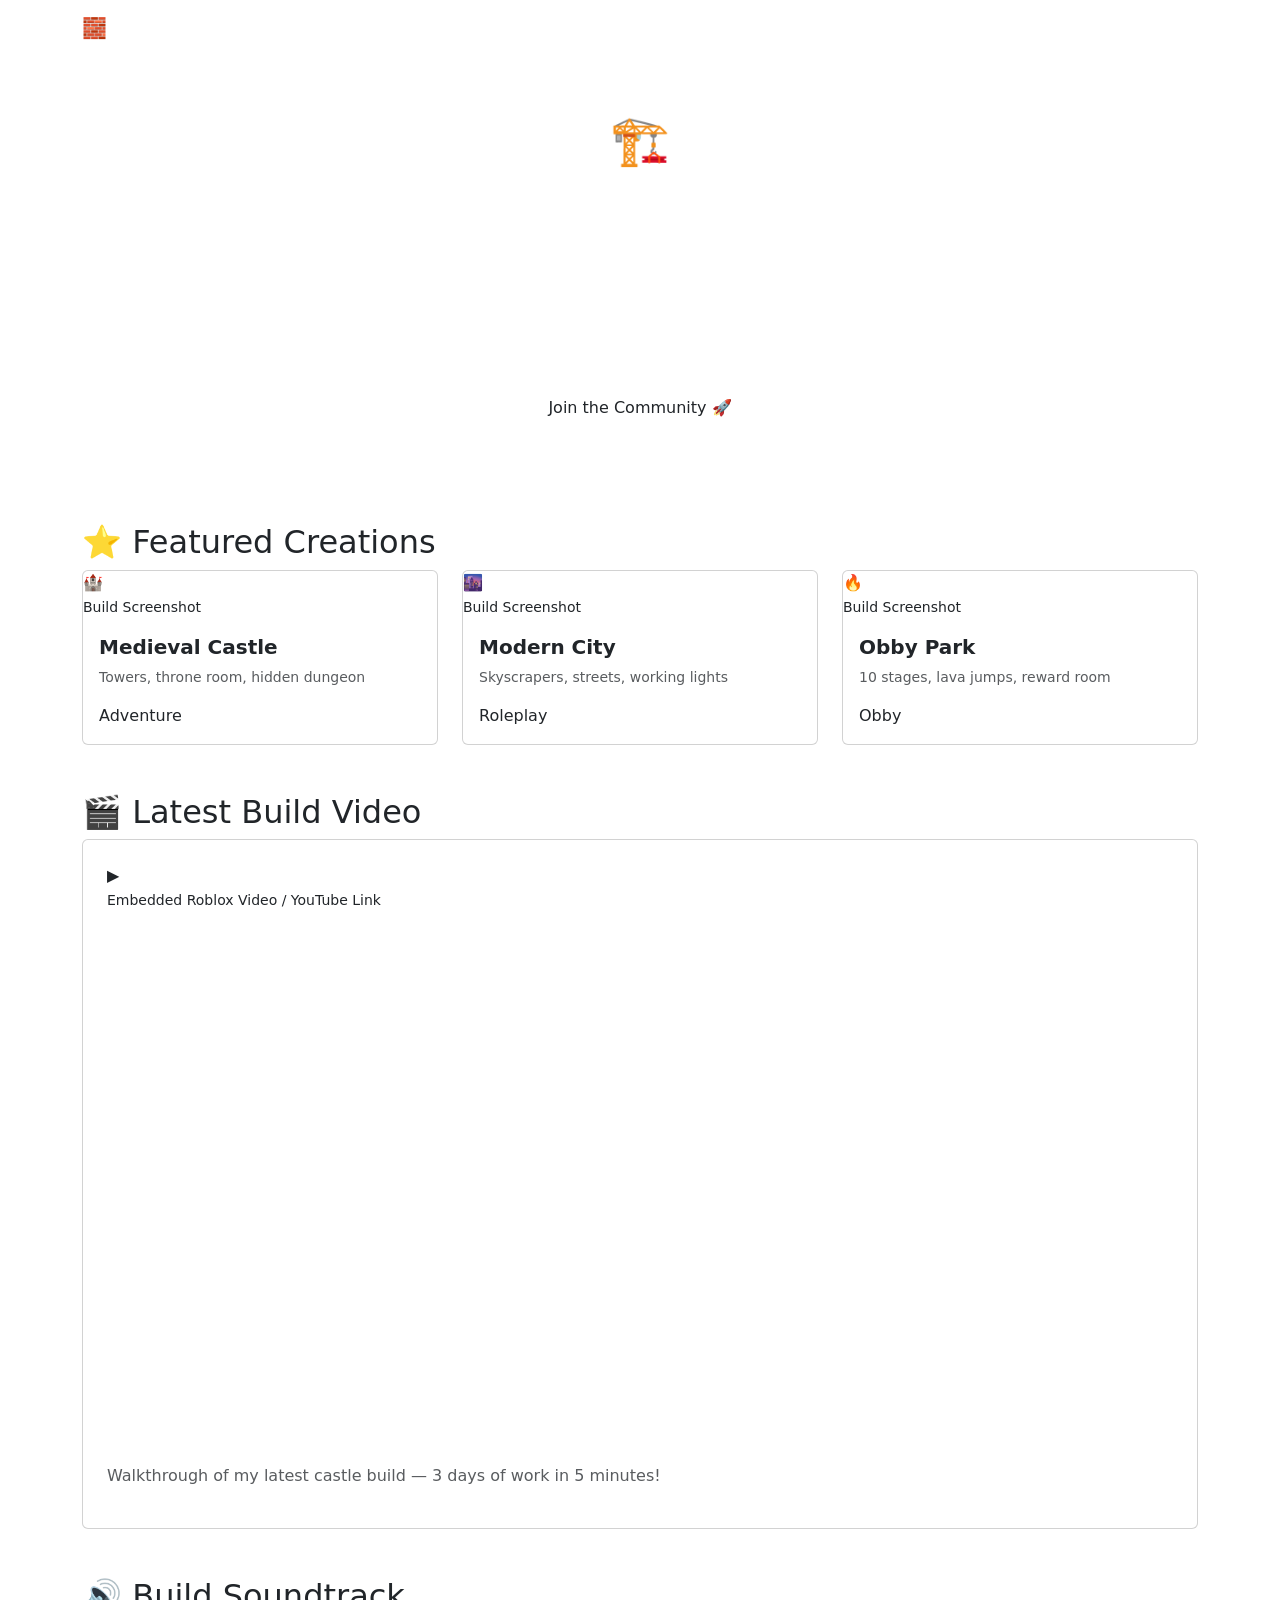
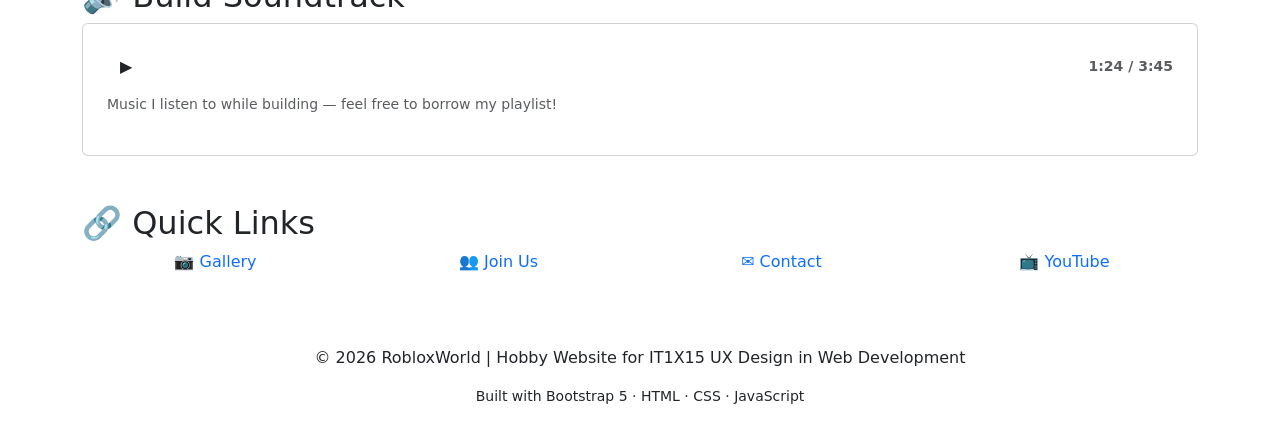
==== UXWEBSITE/index.html @ 6eabf4a2 "Add files via upload" ====
<!DOCTYPE html>
<html lang="en">
<head>
    <meta charset="UTF-8">
    <meta name="viewport" content="width=device-width, initial-scale=1.0">
    <title>RobloxWorld — Home</title>
    <!-- Bootstrap 5 CSS -->
    <link href="https://cdn.jsdelivr.net/npm/bootstrap@5.3.3/dist/css/bootstrap.min.css" rel="stylesheet">
    <!-- Custom CSS -->
    <link href="css/style.css" rel="stylesheet">
</head>
<body>

<!-- ====== NAVIGATION MENU (shared across all pages) ====== -->
<nav class="navbar navbar-expand-lg navbar-dark sticky-top custom-nav">
    <div class="container">
        <a class="navbar-brand fw-bold" href="index.html">🧱 RobloxWorld</a>
        <button class="navbar-toggler" type="button" data-bs-toggle="collapse" data-bs-target="#navMenu">
            <span class="navbar-toggler-icon"></span>
        </button>
        <div class="collapse navbar-collapse" id="navMenu">
            <ul class="navbar-nav ms-auto">
                <li class="nav-item"><a class="nav-link active" href="index.html">Home</a></li>
                <li class="nav-item"><a class="nav-link" href="builds.html">My Builds</a></li>
                <li class="nav-item"><a class="nav-link" href="community.html">Community</a></li>
                <li class="nav-item"><a class="nav-link" href="about.html">About</a></li>
            </ul>
        </div>
    </div>
</nav>

<!-- ====== HERO SECTION ====== -->
<header class="hero-section text-center text-white">
    <div class="container py-5">
        <div style="font-size: 3rem;">🏗️</div>
        <h1 class="display-4 fw-bold mt-2">Welcome to RobloxWorld</h1>
        <p class="lead mt-3 mx-auto" style="max-width: 500px;">
            Hi! I'm a Roblox builder sharing my creations with the world. Explore my builds, join events, and let's create something amazing together!
        </p>
        <a href="community.html" class="btn btn-cta mt-3">Join the Community 🚀</a>
    </div>
</header>

<!-- ====== FEATURED CREATIONS ====== -->
<section class="container py-5">
    <h2 class="section-title">⭐ Featured Creations</h2>
    <div class="row g-4">
        <div class="col-md-4">
            <div class="card build-card h-100">
                <div class="img-placeholder">🏰<br><small>Build Screenshot</small></div>
                <div class="card-body">
                    <h5 class="fw-bold">Medieval Castle</h5>
                    <p class="text-muted small">Towers, throne room, hidden dungeon</p>
                    <span class="badge-tag">Adventure</span>
                </div>
            </div>
        </div>
        <div class="col-md-4">
            <div class="card build-card h-100">
                <div class="img-placeholder">🌆<br><small>Build Screenshot</small></div>
                <div class="card-body">
                    <h5 class="fw-bold">Modern City</h5>
                    <p class="text-muted small">Skyscrapers, streets, working lights</p>
                    <span class="badge-tag">Roleplay</span>
                </div>
            </div>
        </div>
        <div class="col-md-4">
            <div class="card build-card h-100">
                <div class="img-placeholder">🔥<br><small>Build Screenshot</small></div>
                <div class="card-body">
                    <h5 class="fw-bold">Obby Park</h5>
                    <p class="text-muted small">10 stages, lava jumps, reward room</p>
                    <span class="badge-tag">Obby</span>
                </div>
            </div>
        </div>
    </div>
</section>

<!-- ====== MULTIMEDIA: VIDEO ====== -->
<section class="container pb-5">
    <h2 class="section-title">🎬 Latest Build Video</h2>
    <div class="card p-4">
        <div class="img-placeholder" style="aspect-ratio: 16/9;">
            ▶<br><small>Embedded Roblox Video / YouTube Link</small>
        </div>
        <p class="text-muted">Walkthrough of my latest castle build — 3 days of work in 5 minutes!</p>
    </div>
</section>

<!-- ====== MULTIMEDIA: AUDIO ====== -->
<section class="container pb-5">
    <h2 class="section-title">🔊 Build Soundtrack</h2>
    <div class="card p-4">
        <div class="d-flex align-items-center gap-3">
            <button class="btn btn-cta rounded-circle play-btn">▶</button>
            <div class="flex-grow-1">
                <div class="audio-track">
                    <div class="audio-progress"></div>
                </div>
            </div>
            <span class="text-muted small fw-bold">1:24 / 3:45</span>
        </div>
        <p class="text-muted small mt-2">Music I listen to while building — feel free to borrow my playlist!</p>
    </div>
</section>

<!-- ====== QUICK LINKS ====== -->
<section class="container pb-5">
    <h2 class="section-title">🔗 Quick Links</h2>
    <div class="row g-3">
        <div class="col-md-3">
            <a href="builds.html" class="skill-badge text-decoration-none d-block text-center">📷 Gallery</a>
        </div>
        <div class="col-md-3">
            <a href="community.html" class="skill-badge text-decoration-none d-block text-center">👥 Join Us</a>
        </div>
        <div class="col-md-3">
            <a href="about.html" class="skill-badge text-decoration-none d-block text-center">✉️ Contact</a>
        </div>
        <div class="col-md-3">
            <a href="https://youtube.com" target="_blank" class="skill-badge text-decoration-none d-block text-center">📺 YouTube</a>
        </div>
    </div>
</section>

<!-- ====== FOOTER ====== -->
<footer class="footer text-center py-4">
    <p>© 2026 RobloxWorld | Hobby Website for IT1X15 UX Design in Web Development</p>
    <p class="small">Built with Bootstrap 5 · HTML · CSS · JavaScript</p>
</footer>

<!-- Bootstrap 5 JS -->
<script src="https://cdn.jsdelivr.net/npm/bootstrap@5.3.3/dist/js/bootstrap.bundle.min.js"></script>
<!-- Custom JS -->
<script src="js/script.js"></script>
</body>
</html>
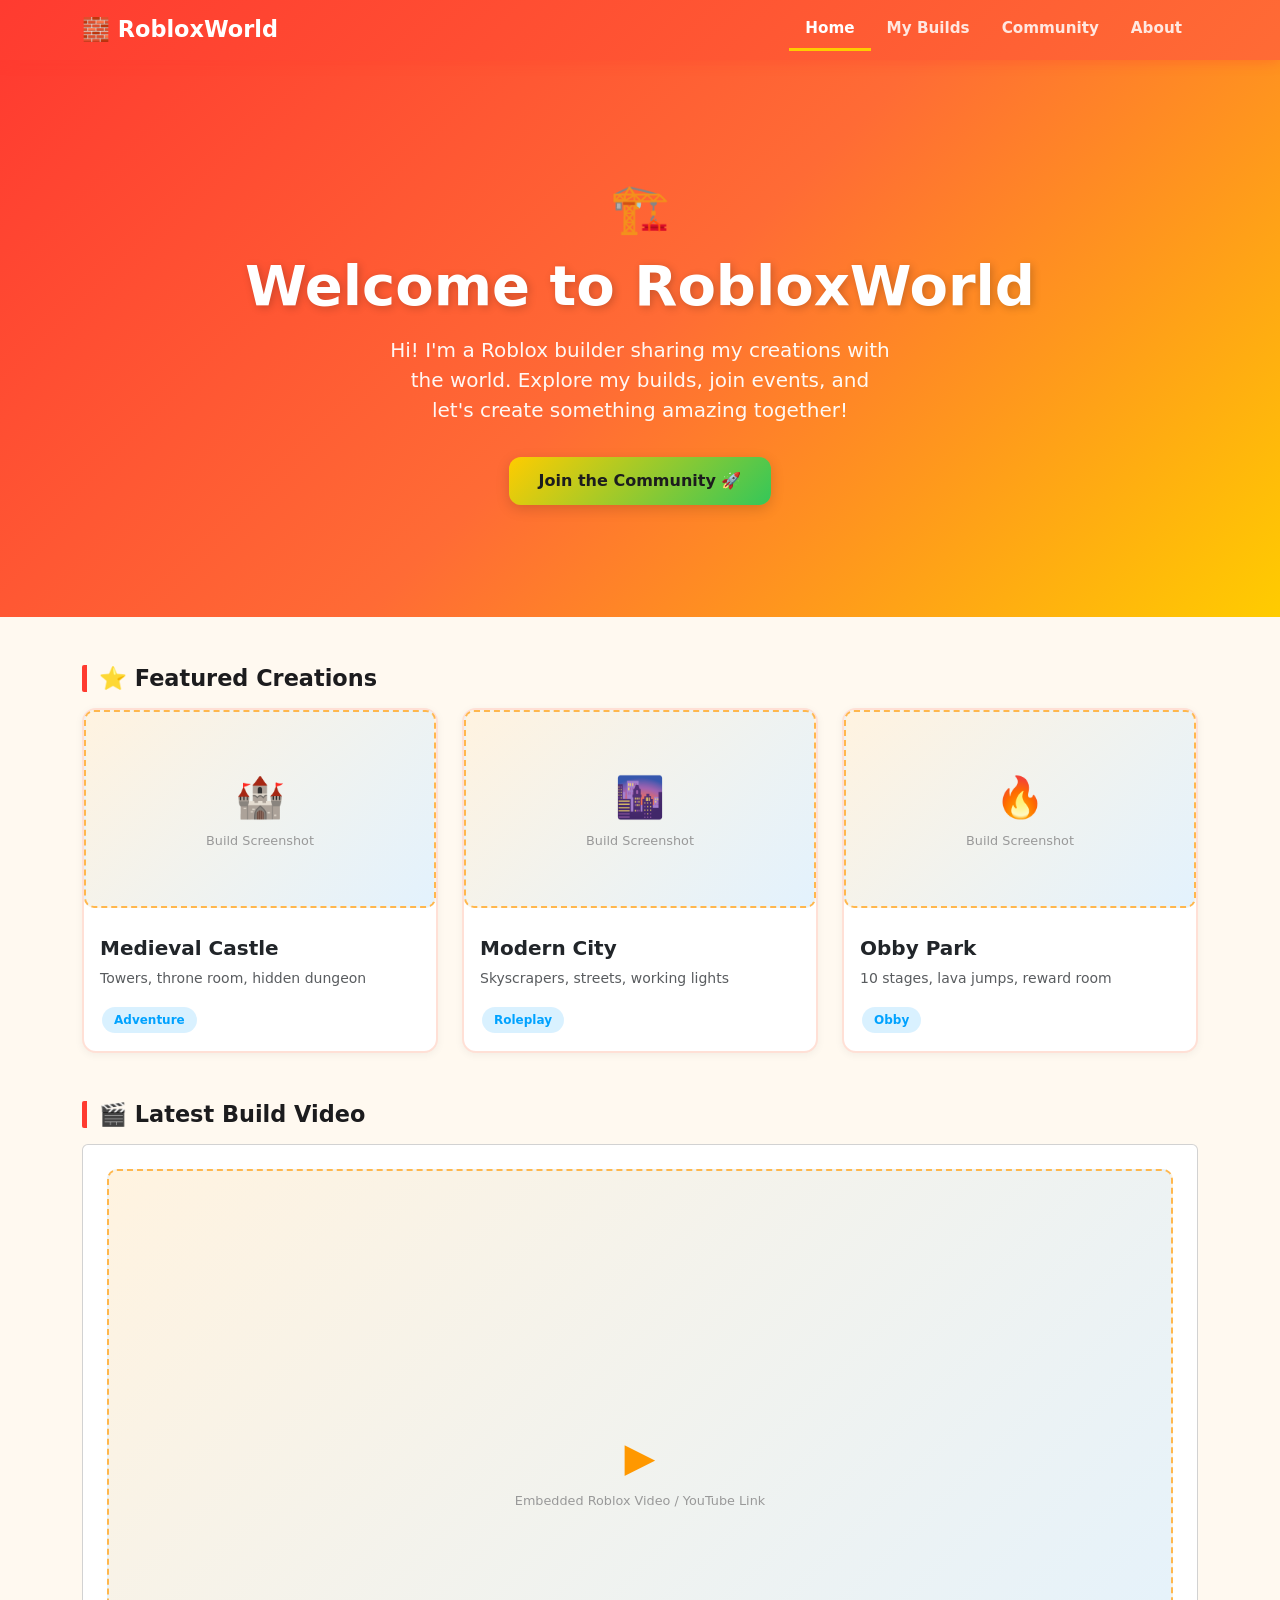
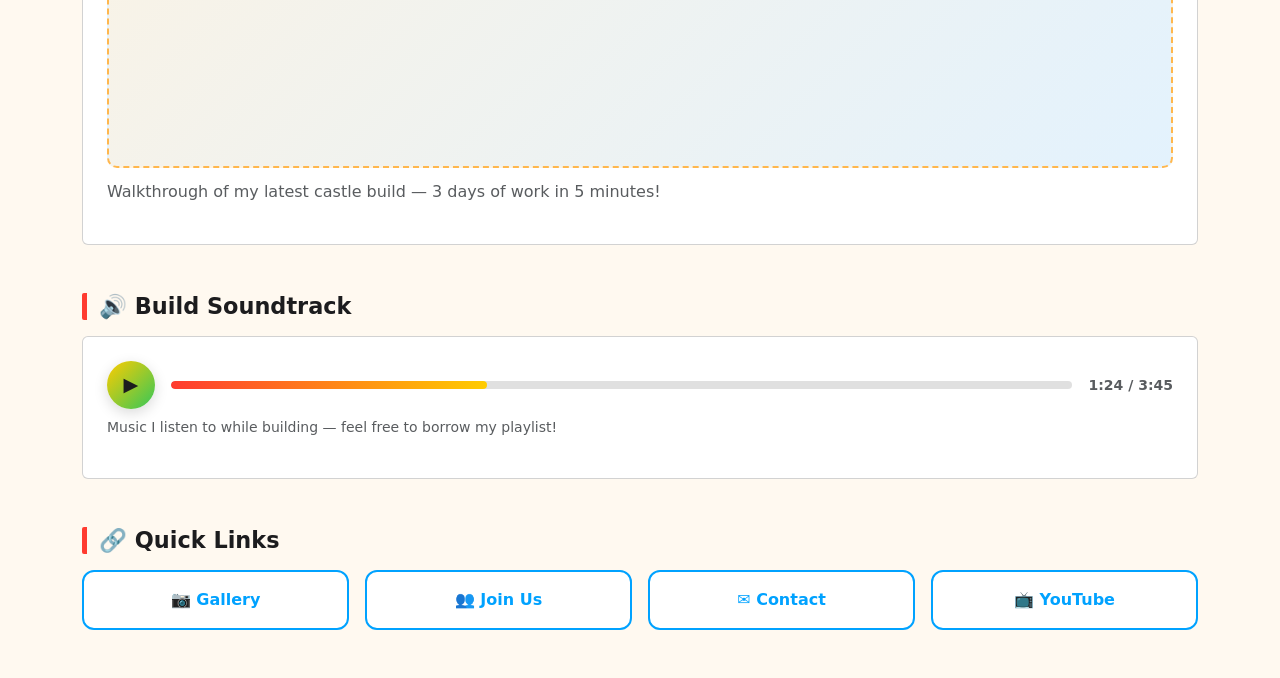
==== commit b7951888: "Update index.html" ====
--- a/UXWEBSITE/index.html
+++ b/UXWEBSITE/index.html
@@ -7,7 +7,7 @@
     <!-- Bootstrap 5 CSS -->
     <link href="https://cdn.jsdelivr.net/npm/bootstrap@5.3.3/dist/css/bootstrap.min.css" rel="stylesheet">
     <!-- Custom CSS -->
-    <link href="css/style.css" rel="stylesheet">
+    <link href="style.css" rel="stylesheet">
 </head>
 <body>
 
@@ -125,15 +125,11 @@
     </div>
 </section>
 
-<!-- ====== FOOTER ====== -->
-<footer class="footer text-center py-4">
-    <p>© 2026 RobloxWorld | Hobby Website for IT1X15 UX Design in Web Development</p>
-    <p class="small">Built with Bootstrap 5 · HTML · CSS · JavaScript</p>
-</footer>
+
 
 <!-- Bootstrap 5 JS -->
 <script src="https://cdn.jsdelivr.net/npm/bootstrap@5.3.3/dist/js/bootstrap.bundle.min.js"></script>
 <!-- Custom JS -->
-<script src="js/script.js"></script>
+<script src="script.js"></script>
 </body>
 </html>
--- a/UXWEBSITE/style.css
+++ b/UXWEBSITE/style.css
@@ -0,0 +1,281 @@
+/* ============================================
+   RobloxWorld — Custom CSS (Bright Theme)
+   Assignment: IT1X15 UX Design in Web Development
+   ============================================ */
+
+/* ---- BRIGHT COLOR VARIABLES ---- */
+:root {
+    --rw-red: #FF3B30;
+    --rw-blue: #00A2FF;
+    --rw-green: #34C759;
+    --rw-yellow: #FFCC00;
+    --rw-purple: #AF52DE;
+    --rw-dark: #1C1C1E;
+    --rw-light: #FFFFFF;
+    --rw-bg: #FFF9F0;
+    --rw-card-bg: #FFFFFF;
+}
+
+body {
+    background-color: var(--rw-bg);
+    font-family: 'Segoe UI', system-ui, -apple-system, sans-serif;
+    color: var(--rw-dark);
+}
+
+/* ---- NAVIGATION BAR ---- */
+.custom-nav {
+    background: linear-gradient(135deg, var(--rw-red), #FF6B35);
+    box-shadow: 0 2px 12px rgba(255, 59, 48, 0.3);
+}
+
+.custom-nav .navbar-brand {
+    font-size: 1.4rem;
+    color: var(--rw-light) !important;
+}
+
+.custom-nav .nav-link {
+    color: rgba(255, 255, 255, 0.85) !important;
+    font-weight: 600;
+    font-size: 0.95rem;
+    padding: 0.5rem 1rem !important;
+    border-bottom: 3px solid transparent;
+    transition: all 0.2s ease;
+}
+
+.custom-nav .nav-link:hover {
+    color: var(--rw-light) !important;
+    background: rgba(255, 255, 255, 0.15);
+    border-radius: 8px;
+}
+
+.custom-nav .nav-link.active {
+    color: var(--rw-light) !important;
+    border-bottom-color: var(--rw-yellow);
+}
+
+/* ---- HERO SECTION ---- */
+.hero-section {
+    background: linear-gradient(135deg, #FF3B30, #FF6B35, #FFCC00);
+    padding: 4rem 0;
+}
+
+.hero-section h1 {
+    text-shadow: 2px 2px 8px rgba(0, 0, 0, 0.2);
+}
+
+.hero-section .lead {
+    color: rgba(255, 255, 255, 0.95);
+}
+
+/* ---- CTA BUTTON ---- */
+.btn-cta {
+    background: linear-gradient(135deg, var(--rw-yellow), var(--rw-green));
+    color: var(--rw-dark);
+    font-weight: 700;
+    border: none;
+    padding: 12px 30px;
+    border-radius: 12px;
+    box-shadow: 0 4px 14px rgba(0, 0, 0, 0.15);
+    transition: transform 0.2s, box-shadow 0.2s;
+}
+
+.btn-cta:hover {
+    transform: translateY(-2px);
+    box-shadow: 0 6px 20px rgba(255, 204, 0, 0.4);
+    color: var(--rw-dark);
+}
+
+.btn-cta:active {
+    transform: translateY(0);
+}
+
+/* ---- SECTION TITLES ---- */
+.section-title {
+    font-size: 1.4rem;
+    font-weight: 700;
+    color: var(--rw-dark);
+    margin-bottom: 1rem;
+    padding-left: 12px;
+    border-left: 5px solid var(--rw-red);
+    border-radius: 2px;
+}
+
+/* ---- BUILD CARDS ---- */
+.build-card {
+    background: var(--rw-card-bg);
+    border: 2px solid #FFE0D6;
+    border-radius: 14px;
+    box-shadow: 0 2px 8px rgba(0, 0, 0, 0.05);
+    transition: box-shadow 0.2s, transform 0.2s;
+}
+
+.build-card:hover {
+    box-shadow: 0 6px 20px rgba(255, 59, 48, 0.15);
+    transform: translateY(-3px);
+}
+
+/* ---- IMAGE PLACEHOLDER ---- */
+.img-placeholder {
+    width: 100%;
+    aspect-ratio: 16 / 9;
+    border-radius: 10px;
+    background: linear-gradient(135deg, #FFF3E0, #E3F2FD);
+    border: 2px dashed #FFB74D;
+    display: flex;
+    flex-direction: column;
+    align-items: center;
+    justify-content: center;
+    color: #FF9800;
+    font-size: 2.5rem;
+    text-align: center;
+    margin-bottom: 12px;
+}
+
+.img-placeholder small {
+    font-size: 0.8rem;
+    color: #999;
+    margin-top: 4px;
+}
+
+/* ---- AVATAR PLACEHOLDER ---- */
+.avatar-placeholder {
+    width: 160px;
+    height: 160px;
+    border-radius: 50%;
+    background: linear-gradient(135deg, #E3F2FD, #FFF3E0);
+    border: 3px dashed var(--rw-blue);
+    display: flex;
+    flex-direction: column;
+    align-items: center;
+    justify-content: center;
+    font-size: 2.5rem;
+}
+
+.avatar-placeholder small {
+    font-size: 0.75rem;
+    color: #999;
+}
+
+/* ---- TAGS / BADGES ---- */
+.badge-tag {
+    display: inline-block;
+    padding: 4px 12px;
+    border-radius: 20px;
+    font-size: 0.75rem;
+    font-weight: 600;
+    background: rgba(0, 162, 255, 0.15);
+    color: var(--rw-blue);
+    margin: 2px;
+}
+
+/* ---- SKILL BADGES ---- */
+.skill-badge {
+    background: var(--rw-card-bg);
+    border: 2px solid var(--rw-blue);
+    border-radius: 12px;
+    padding: 16px;
+    font-size: 1rem;
+    font-weight: 700;
+    color: var(--rw-blue);
+    transition: all 0.2s;
+}
+
+.skill-badge:hover {
+    background: rgba(0, 162, 255, 0.1);
+    border-color: var(--rw-red);
+    color: var(--rw-red);
+}
+
+/* ---- TABLE ---- */
+.custom-table {
+    border-radius: 12px;
+    overflow: hidden;
+}
+
+.custom-table thead {
+    background: linear-gradient(135deg, var(--rw-red), #FF6B35);
+    color: white;
+}
+
+.custom-table thead th {
+    border: none;
+    font-weight: 700;
+    padding: 14px 16px;
+}
+
+.custom-table tbody tr:hover {
+    background-color: #FFF3E0;
+}
+
+.custom-table td {
+    padding: 12px 16px;
+}
+
+/* ---- FORM STYLING ---- */
+.form-control, .form-select {
+    border: 2px solid #FFE0D6;
+    border-radius: 10px;
+    padding: 10px 16px;
+    font-size: 0.95rem;
+    transition: border-color 0.2s;
+}
+
+.form-control:focus, .form-select:focus {
+    border-color: var(--rw-blue);
+    box-shadow: 0 0 0 0.2rem rgba(0, 162, 255, 0.15);
+}
+
+.form-label {
+    color: var(--rw-dark);
+    font-size: 0.9rem;
+}
+
+/* ---- AUDIO PLAYER ---- */
+.audio-track {
+    height: 8px;
+    background: #E0E0E0;
+    border-radius: 4px;
+    overflow: hidden;
+}
+
+.audio-progress {
+    width: 35%;
+    height: 100%;
+    background: linear-gradient(90deg, var(--rw-red), var(--rw-yellow));
+    border-radius: 4px;
+}
+
+.play-btn {
+    width: 48px;
+    height: 48px;
+    display: flex;
+    align-items: center;
+    justify-content: center;
+    font-size: 1.2rem;
+    padding: 0 !important;
+}
+
+/* ---- FOOTER ---- */
+.footer {
+    background: var(--rw-dark);
+    color: rgba(255, 255, 255, 0.7);
+    border-top: 3px solid var(--rw-red);
+}
+
+.footer p {
+    margin: 0;
+    font-size: 0.85rem;
+}
+
+/* ---- RESPONSIVE ---- */
+@media (max-width: 768px) {
+    .hero-section h1 {
+        font-size: 1.8rem;
+    }
+    .section-title {
+        font-size: 1.2rem;
+    }
+    .img-placeholder {
+        font-size: 2rem;
+    }
+}
